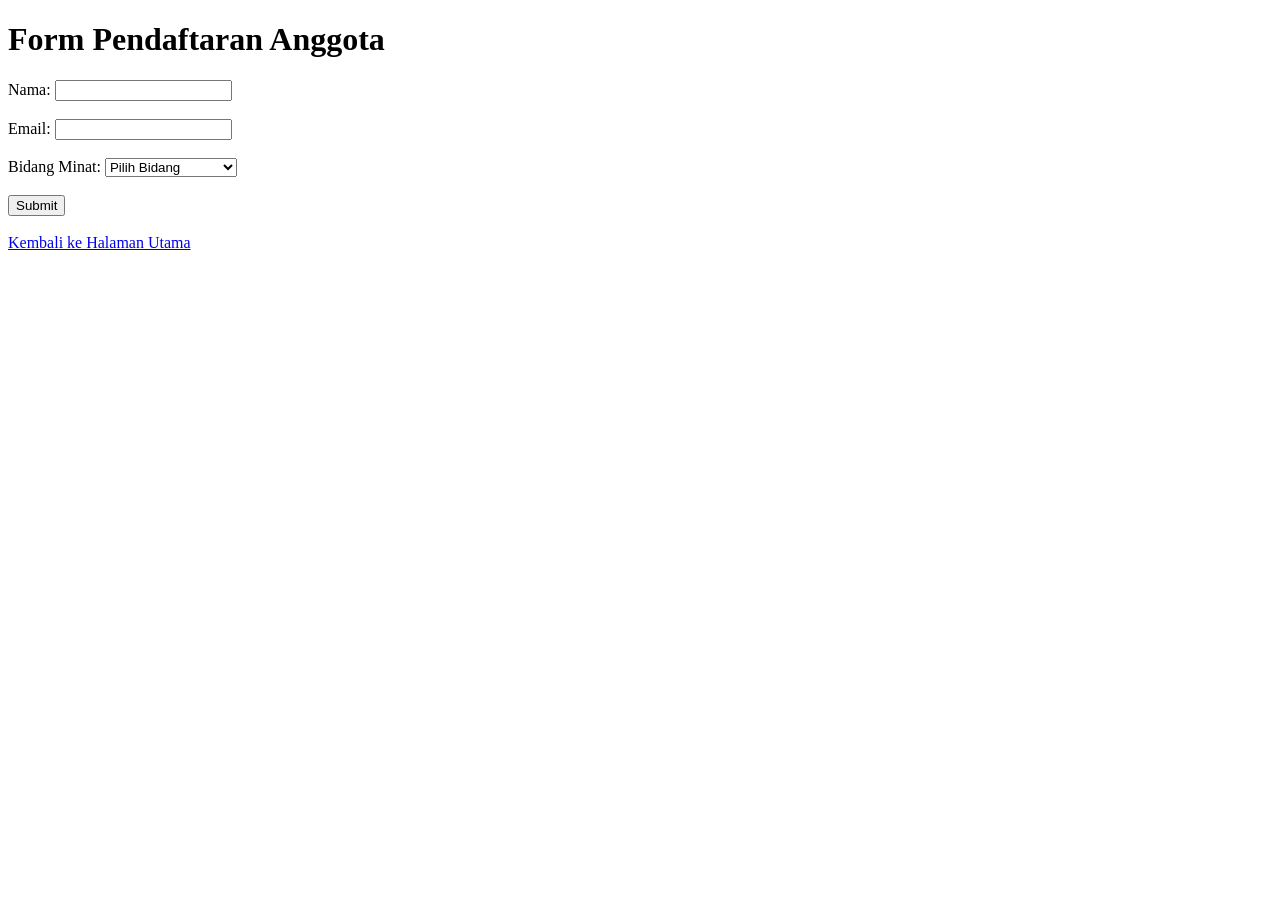
==== form.html @ 0f9c822d "first commit" ====
<!DOCTYPE html>
<html lang="en">
<head>
    <meta charset="UTF-8">
    <meta name="viewport" content="width=device-width, initial-scale=1.0">
    <title>Form Anggota</title>
</head>
<body>
    <h1>Form Pendaftaran Anggota</h1>
    <form id="member-form">
        <label for="name">Nama:</label>
        <input type="text" id="name" required><br><br>
        
        <label for="email">Email:</label>
        <input type="email" id="email" required><br><br>
        
        <label for="interest">Bidang Minat:</label>
        <select id="interest" required>
            <option value="">Pilih Bidang</option>
            <option value="Web Development">Web Development</option>
            <option value="AI">AI</option>
            <option value="Data Science">Data Science</option>
            <option value="Cybersecurity">Cybersecurity</option>
        </select><br><br>
        
        <button type="submit">Submit</button>
    </form>
    <div id="result"></div>
    <br>
    <a href="./index.html">Kembali ke Halaman Utama</a>
    <script src="./script.js"></script>
</body>
</html>
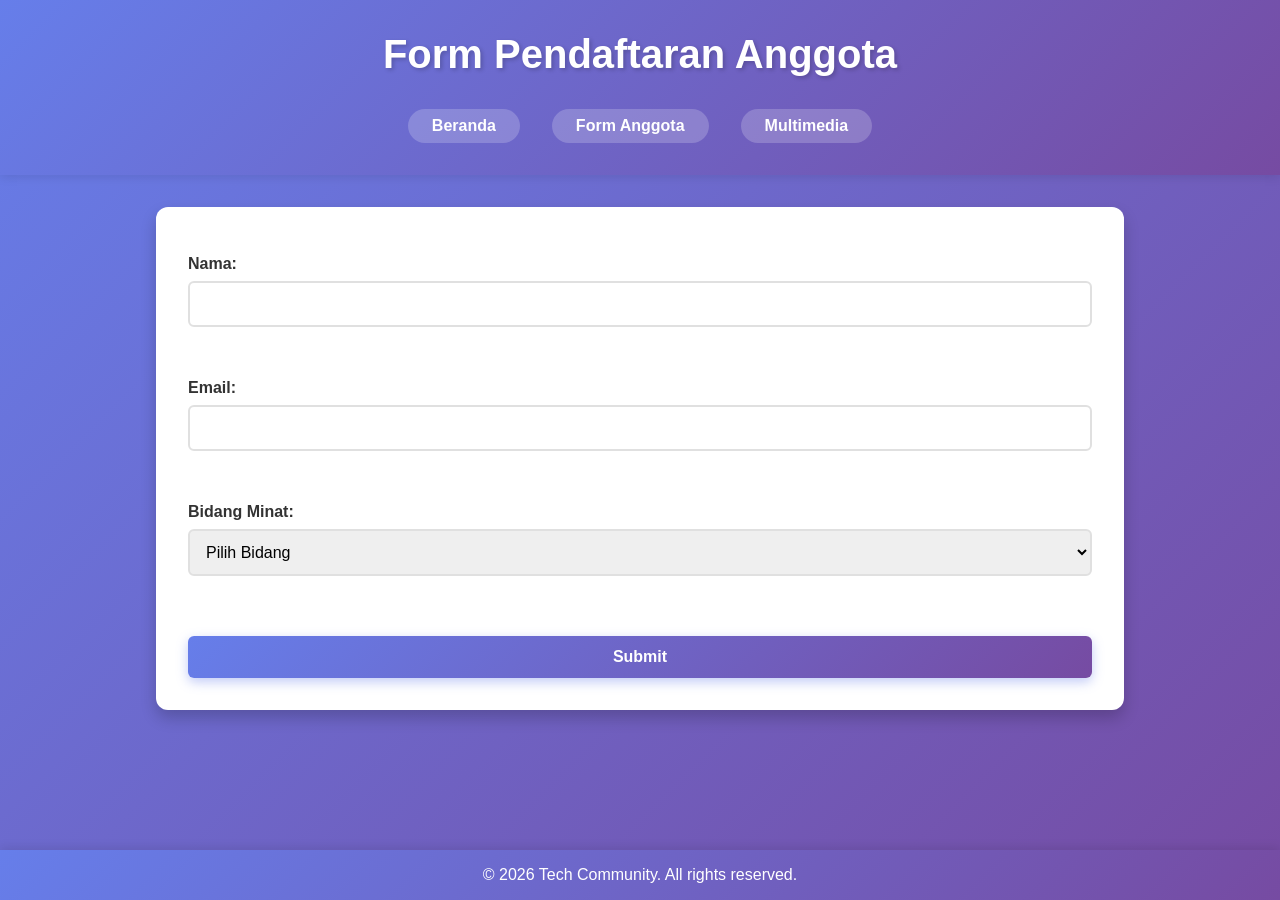
==== commit d8cf31e4: "menambahkan style" ====
--- a/form.html
+++ b/form.html
@@ -4,10 +4,19 @@
     <meta charset="UTF-8">
     <meta name="viewport" content="width=device-width, initial-scale=1.0">
     <title>Form Anggota</title>
+    <link rel="stylesheet" href="./style.css">
 </head>
 <body>
-    <h1>Form Pendaftaran Anggota</h1>
-    <form id="member-form">
+    <header>
+        <h1>Form Pendaftaran Anggota</h1>
+        <nav>
+            <a href="./index.html">Beranda</a>
+            <a href="./form.html">Form Anggota</a>
+            <a href="./gallery.html">Multimedia</a>
+        </nav>
+    </header>
+    <main>
+        <form id="member-form">
         <label for="name">Nama:</label>
         <input type="text" id="name" required><br><br>
         
@@ -24,10 +33,12 @@
         </select><br><br>
         
         <button type="submit">Submit</button>
-    </form>
-    <div id="result"></div>
-    <br>
-    <a href="./index.html">Kembali ke Halaman Utama</a>
+        </form>
+        <div id="result"></div>
+    </main>
+    <footer>
+        <p>&copy; 2026 Tech Community. All rights reserved.</p>
+    </footer>
     <script src="./script.js"></script>
 </body>
 </html>
--- a/style.css
+++ b/style.css
@@ -0,0 +1,338 @@
+* {
+    margin: 0;
+    padding: 0;
+    box-sizing: border-box;
+}
+
+body {
+    font-family: 'Segoe UI', Tahoma, Geneva, Verdana, sans-serif;
+    background: linear-gradient(135deg, #667eea 0%, #764ba2 100%);
+    color: #333;
+    min-height: 100vh;
+    padding-bottom: 100px;
+}
+
+header {
+    background: linear-gradient(135deg, #667eea 0%, #764ba2 100%);
+    color: white;
+    padding: 2rem 1rem;
+    text-align: center;
+    box-shadow: 0 2px 10px rgba(0, 0, 0, 0.1);
+}
+
+header h1 {
+    font-size: 2.5rem;
+    margin-bottom: 1rem;
+    text-shadow: 2px 2px 4px rgba(0, 0, 0, 0.2);
+}
+
+header p {
+    font-size: 1.1rem;
+    margin-bottom: 1.5rem;
+    max-width: 800px;
+    margin-left: auto;
+    margin-right: auto;
+    line-height: 1.6;
+}
+
+nav {
+    display: flex;
+    justify-content: center;
+    gap: 2rem;
+    flex-wrap: wrap;
+}
+
+nav a {
+    color: white;
+    text-decoration: none;
+    font-weight: 600;
+    padding: 0.5rem 1.5rem;
+    border-radius: 25px;
+    background-color: rgba(255, 255, 255, 0.2);
+    transition: all 0.3s ease;
+    font-size: 1rem;
+}
+
+nav a:hover {
+    background-color: rgba(255, 255, 255, 0.4);
+    transform: translateY(-2px);
+    box-shadow: 0 4px 8px rgba(0, 0, 0, 0.2);
+}
+
+main {
+    max-width: 1000px;
+    margin: 2rem auto;
+    padding: 0 1rem;
+}
+
+h2 {
+    color: white;
+    margin-top: 2rem;
+    margin-bottom: 1.5rem;
+    font-size: 1.8rem;
+    text-shadow: 1px 1px 2px rgba(0, 0, 0, 0.3);
+}
+
+/* Form Styles */
+form {
+    background: white;
+    padding: 2rem;
+    border-radius: 12px;
+    box-shadow: 0 8px 16px rgba(0, 0, 0, 0.2);
+    display: flex;
+    flex-direction: column;
+}
+
+label {
+    margin-top: 1rem;
+    font-weight: 600;
+    color: #333;
+    font-size: 1rem;
+}
+
+input, select {
+    padding: 0.75rem;
+    margin-top: 0.5rem;
+    border: 2px solid #e0e0e0;
+    border-radius: 6px;
+    font-size: 1rem;
+    transition: all 0.3s ease;
+    font-family: inherit;
+}
+
+input:focus, select:focus {
+    outline: none;
+    border-color: #667eea;
+    box-shadow: 0 0 8px rgba(102, 126, 234, 0.3);
+    background-color: #f8f9ff;
+}
+
+button {
+    margin-top: 1.5rem;
+    padding: 0.75rem 2rem;
+    background: linear-gradient(135deg, #667eea 0%, #764ba2 100%);
+    color: white;
+    border: none;
+    border-radius: 6px;
+    cursor: pointer;
+    font-size: 1rem;
+    font-weight: 600;
+    transition: all 0.3s ease;
+    box-shadow: 0 4px 12px rgba(102, 126, 234, 0.4);
+}
+
+button:hover {
+    transform: translateY(-2px);
+    box-shadow: 0 6px 16px rgba(102, 126, 234, 0.6);
+}
+
+button:active {
+    transform: translateY(0);
+}
+
+/* Table Styles */
+table {
+    width: 100%;
+    border-collapse: collapse;
+    background: white;
+    border-radius: 12px;
+    overflow: hidden;
+    box-shadow: 0 8px 16px rgba(0, 0, 0, 0.2);
+    margin-bottom: 2rem;
+}
+
+table thead {
+    background: linear-gradient(135deg, #667eea 0%, #764ba2 100%);
+    color: white;
+}
+
+table th {
+    padding: 1.2rem;
+    text-align: left;
+    font-weight: 600;
+    font-size: 1rem;
+}
+
+table td {
+    padding: 1rem 1.2rem;
+    border-bottom: 1px solid #e0e0e0;
+}
+
+table tbody tr {
+    transition: all 0.3s ease;
+}
+
+table tbody tr:hover {
+    background-color: #f8f9ff;
+}
+
+table tbody tr:last-child td {
+    border-bottom: none;
+}
+
+/* Result/Message Styles */
+#result, #message {
+    margin-top: 1.5rem;
+    padding: 1rem;
+    background-color: #d4edda;
+    color: #155724;
+    border: 2px solid #c3e6cb;
+    border-radius: 6px;
+    font-weight: 500;
+    display: none;
+}
+
+#result:not(:empty), #message:not(:empty) {
+    display: block;
+}
+
+/* Multimedia Gallery Styles */
+.gallery-section {
+    background: white;
+    padding: 2rem;
+    border-radius: 12px;
+    box-shadow: 0 8px 16px rgba(0, 0, 0, 0.2);
+    margin-bottom: 2rem;
+}
+
+img {
+    max-width: 100%;
+    height: auto;
+    border-radius: 8px;
+    margin: 1rem 0;
+    box-shadow: 0 4px 12px rgba(0, 0, 0, 0.15);
+    transition: all 0.3s ease;
+}
+
+img:hover {
+    transform: scale(1.05);
+    box-shadow: 0 6px 16px rgba(0, 0, 0, 0.25);
+}
+
+iframe {
+    width: 100%;
+    max-width: 560px;
+    height: 315px;
+    border: none;
+    border-radius: 8px;
+    box-shadow: 0 4px 12px rgba(0, 0, 0, 0.15);
+    margin: 1rem 0;
+}
+
+audio {
+    width: 100%;
+    max-width: 500px;
+    margin: 1rem 0;
+    display: block;
+}
+
+/* Link Styles */
+a {
+    color: white;
+    text-decoration: none;
+    font-weight: 600;
+    padding: 0.5rem 1rem;
+    display: inline-block;
+    border-radius: 6px;
+    background-color: rgba(255, 255, 255, 0.2);
+    transition: all 0.3s ease;
+    margin-top: 1rem;
+}
+
+a:hover {
+    background-color: rgba(255, 255, 255, 0.4);
+    transform: translateX(5px);
+}
+
+/* Footer */
+footer {
+    position: fixed;
+    bottom: 0;
+    width: 100%;
+    background: linear-gradient(135deg, #667eea 0%, #764ba2 100%);
+    color: white;
+    text-align: center;
+    padding: 1rem;
+    box-shadow: 0 -2px 10px rgba(0, 0, 0, 0.1);
+}
+
+footer p {
+    margin: 0;
+    font-weight: 500;
+}
+
+/* Responsive Design */
+@media (max-width: 768px) {
+    header h1 {
+        font-size: 1.8rem;
+    }
+
+    nav {
+        gap: 1rem;
+    }
+
+    nav a {
+        padding: 0.4rem 1rem;
+        font-size: 0.9rem;
+    }
+
+    main {
+        margin: 1rem auto;
+    }
+
+    form {
+        padding: 1.5rem;
+    }
+
+    table th, table td {
+        padding: 0.8rem;
+        font-size: 0.9rem;
+    }
+
+    iframe {
+        max-width: 100%;
+        height: auto;
+        aspect-ratio: 16 / 9;
+    }
+}
+
+@media (max-width: 480px) {
+    header h1 {
+        font-size: 1.5rem;
+    }
+
+    header p {
+        font-size: 0.95rem;
+    }
+
+    nav {
+        gap: 0.5rem;
+        flex-direction: column;
+    }
+
+    nav a {
+        width: 100%;
+        text-align: center;
+    }
+
+    h2 {
+        font-size: 1.3rem;
+    }
+
+    form {
+        padding: 1rem;
+    }
+
+    button {
+        padding: 0.6rem 1.5rem;
+        font-size: 0.95rem;
+    }
+
+    table {
+        font-size: 0.85rem;
+    }
+
+    table th, table td {
+        padding: 0.6rem;
+    }
+}
